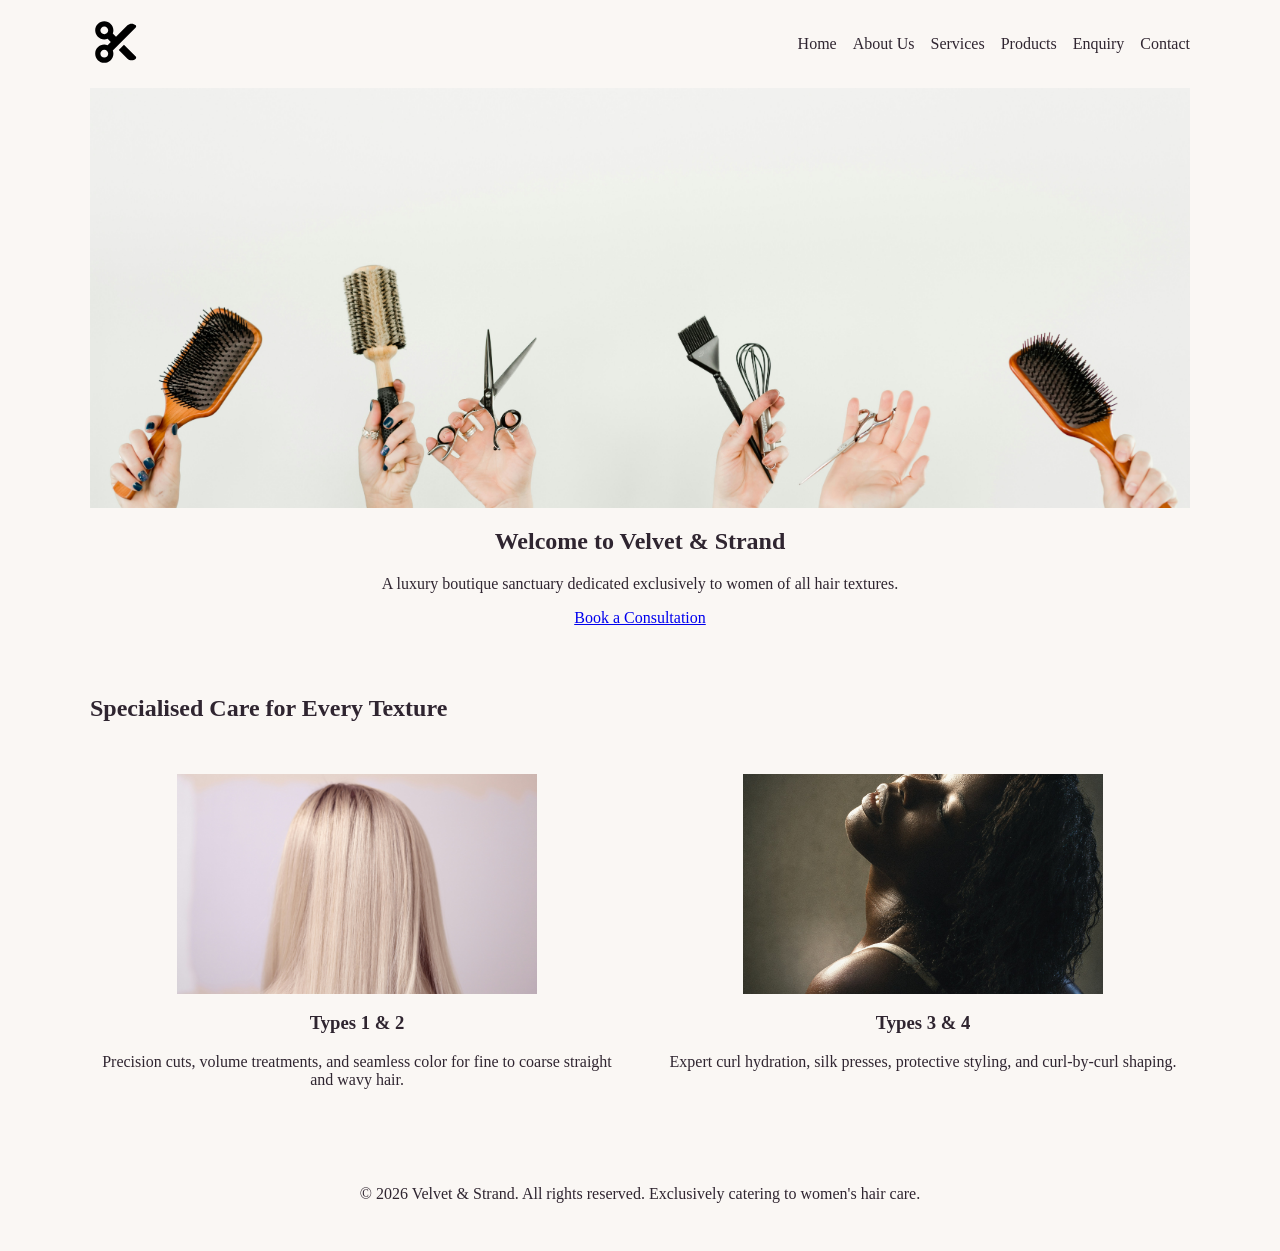
==== index.html @ 1a2d7aac "Initial commit" ====
<!DOCTYPE html>
<html lang="en">
<head>
    <meta charset="UTF-8">
    <meta name="viewport" content="width=device-width, initial-scale=1.0">
    <title>Velvet & Strand | Premier Women's Hair Salon</title>
    <link rel="stylesheet" href="css/style.css">
</head>
<body>
    <header>
        <div class="logo">
            <img src="_images/scissors-solid-full.svg" alt="Velvet & Strand Logo">
        </div>
        <nav>
            <ul>
                <li><a href="index.html">Home</a></li>
                <li><a href="about.html">About Us</a></li>
                <li><a href="services.html">Services</a></li>
                <li><a href="products.html">Products</a></li>
                <li><a href="enquiry.html">Enquiry</a></li>
                <li><a href="contact.html">Contact</a></li>
            </ul>
        </nav>
    </header>

    <main>
        <section class="hero">
            <img src="_images/hero-banner.jpg" alt="Salon Banner">
            <h1>Welcome to Velvet & Strand</h1>
            <p>A luxury boutique sanctuary dedicated exclusively to women of all hair textures.</p>
            <a href="enquiry.html" class="btn">Book a Consultation</a>
        </section>

        <section class="features">
            <h2>Specialised Care for Every Texture</h2>
            <article>
                <img src="_images/_gallery/type1-2.jpg" alt="Straight and Wavy Hair Care">
                <h3>Types 1 & 2</h3>
                <p>Precision cuts, volume treatments, and seamless color for fine to coarse straight and wavy hair.</p>
            </article>
            <article>
                <img src="_images/_gallery/type3-4.jpg" alt="Curly and Coily Hair Care">
                <h3>Types 3 & 4</h3>
                <p>Expert curl hydration, silk presses, protective styling, and curl-by-curl shaping.</p>
            </article>
        </section>
    </main>

    <footer>
        <p>&copy; 2026 Velvet & Strand. All rights reserved. Exclusively catering to women's hair care.</p>
    </footer>
</body>
</html>
---- css/style.css ----
* {
    box-sizing: border-box;
}

body {
    margin: 0;
    font-family: Georgia, "Times New Roman", serif;
    color: #2f2530;
    background: #faf7f4;
}

header,
main,
footer {
    width: min(1100px, 92%);
    margin: 0 auto;
}

header {
    display: flex;
    align-items: center;
    justify-content: space-between;
    padding: 1rem 0;
}

.logo img {
    width: 52px;
    height: 52px;
}

nav ul {
    display: flex;
    flex-wrap: wrap;
    gap: 1rem;
    margin: 0;
    padding: 0;
    list-style: none;
}

nav a {
    color: inherit;
    text-decoration: none;
}

.hero {
    text-align: center;
}

.hero > img {
    display: block;
    width: 100%;
    max-height: 420px;
    object-fit: cover;
}

.features {
    display: grid;
    grid-template-columns: repeat(2, minmax(0, 1fr));
    gap: 2rem;
    padding: 3rem 0;
}

.features h2 {
    grid-column: 1 / -1;
}

.features article {
    text-align: center;
}

.features article img {
    display: block;
    width: min(100%, 360px);
    height: 220px;
    margin: 0 auto 1rem;
    object-fit: cover;
}

.about-section > img {
    display: block;
    width: min(100%, 700px);
    height: 320px;
    margin: 0 auto 2rem;
    object-fit: cover;
}

.about-section article {
    display: inline-block;
    width: min(100%, 320px);
    margin: 1rem;
    text-align: center;
    vertical-align: top;
}

.about-section article img {
    display: block;
    width: 180px;
    height: 180px;
    margin: 0 auto 1rem;
    object-fit: cover;
}

.service-list article img {
    display: block;
    width: min(100%, 300px);
    height: 200px;
    margin: 0 auto 1rem;
    object-fit: cover;
}

.product-grid article img {
    display: block;
    width: min(100%, 220px);
    height: 220px;
    margin: 0 auto 1rem;
    object-fit: cover;
}

.locations article iframe {
    display: block;
    width: min(100%, 600px);
    height: 450px;
    margin: 1rem auto 0;
}

main > iframe {
    display: block;
    max-width: 100%;
    margin: 2rem auto;
}

footer {
    padding: 1rem 0 2rem;
    text-align: center;
}

@media (max-width: 600px) {
    header {
        align-items: flex-start;
        flex-direction: column;
        gap: 1rem;
    }

    .features {
        grid-template-columns: 1fr;
    }

    .locations article iframe {
        height: 320px;
    }
}
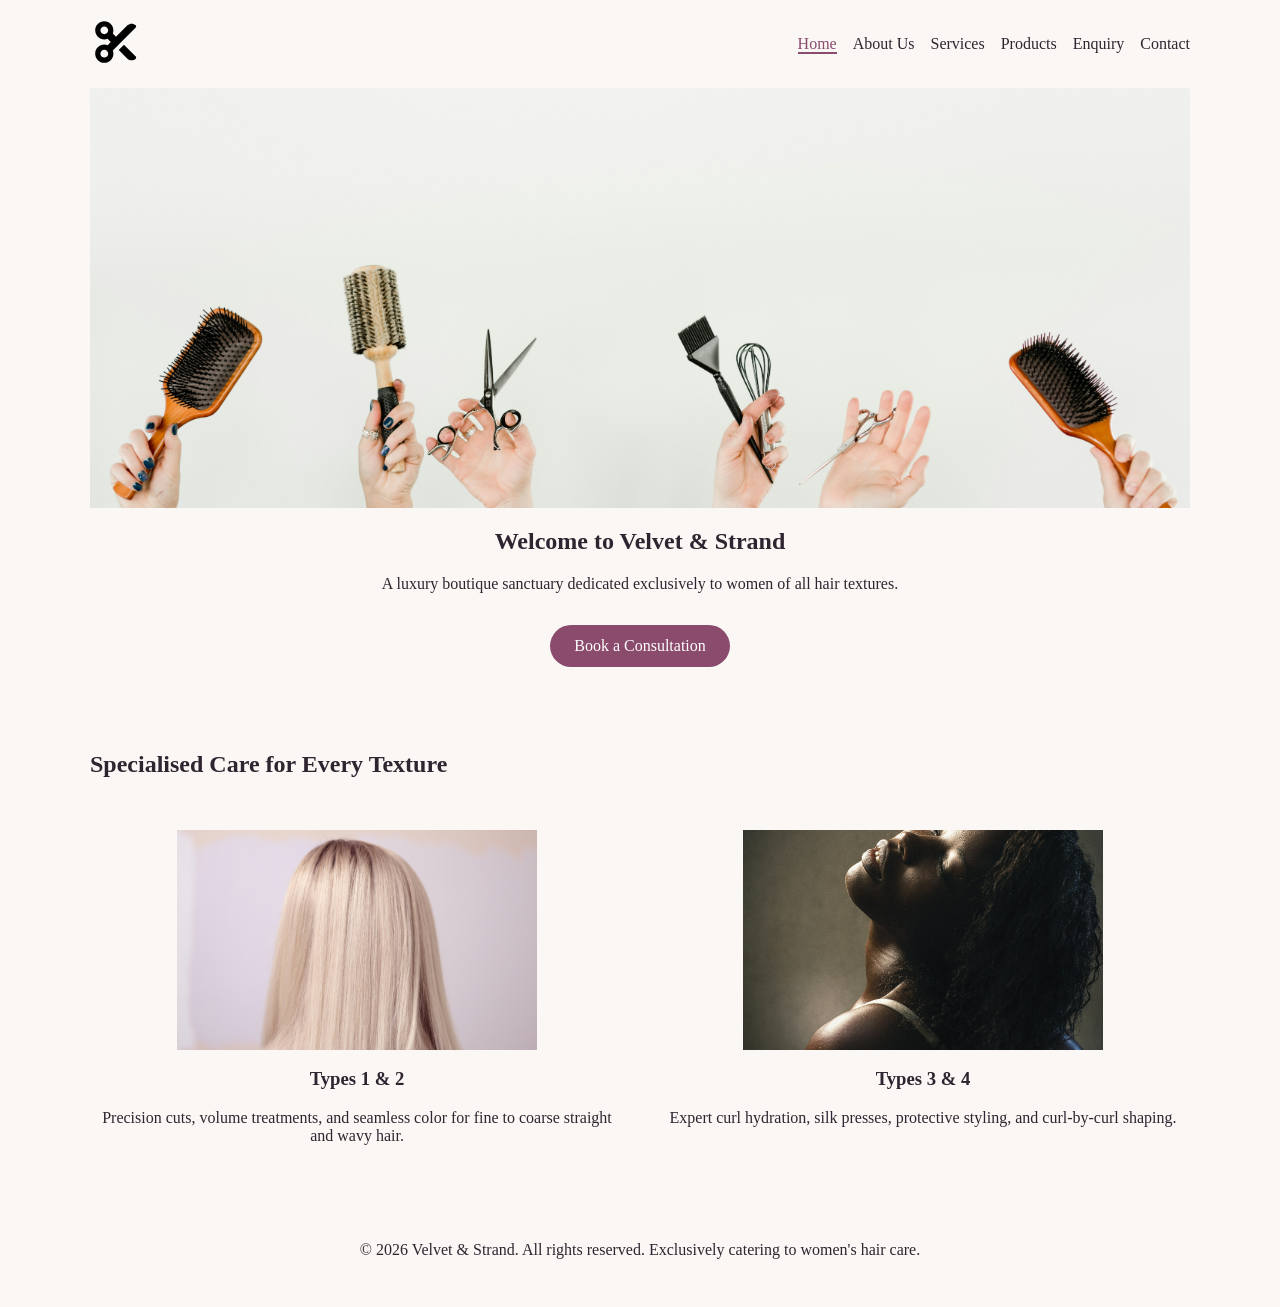
==== commit 2996cd6f: "Javascript And SEO Added" ====
--- a/index.html
+++ b/index.html
@@ -4,7 +4,9 @@
     <meta charset="UTF-8">
     <meta name="viewport" content="width=device-width, initial-scale=1.0">
     <title>Velvet & Strand | Premier Women's Hair Salon</title>
+    <meta name="description" content="Velvet &amp; Strand is a luxury boutique hair salon for women of all hair textures, offering expert care for straight, wavy, curly and coily hair.">
     <link rel="stylesheet" href="css/style.css">
+    <script src="_javascript/script.js" defer></script>
 </head>
 <body>
     <header>
--- a/css/style.css
+++ b/css/style.css
@@ -134,6 +134,171 @@
     text-align: center;
 }
 
+/* Animations and transitions */
+@keyframes page-in {
+    from { opacity: 0; transform: translateY(8px); }
+    to { opacity: 1; transform: none; }
+}
+
+body {
+    animation: page-in 0.6s ease-out;
+}
+
+header {
+    position: sticky;
+    top: 0;
+    z-index: 10;
+    background: #faf7f4;
+    transition: box-shadow 0.3s ease, padding 0.3s ease;
+}
+
+header.scrolled {
+    padding: 0.5rem 0;
+    box-shadow: 0 6px 12px -8px rgba(47, 37, 48, 0.35);
+}
+
+.logo img {
+    transition: transform 0.6s ease;
+}
+
+.logo img:hover {
+    transform: rotate(-25deg) scale(1.1);
+}
+
+nav a {
+    position: relative;
+    padding-bottom: 2px;
+    transition: color 0.3s ease;
+}
+
+nav a::after {
+    content: "";
+    position: absolute;
+    left: 0;
+    bottom: 0;
+    width: 100%;
+    height: 2px;
+    background: #8a4b6d;
+    transform: scaleX(0);
+    transform-origin: left;
+    transition: transform 0.3s ease;
+}
+
+nav a:hover,
+nav a:focus-visible,
+nav a[aria-current="page"] {
+    color: #8a4b6d;
+}
+
+nav a:hover::after,
+nav a:focus-visible::after,
+nav a[aria-current="page"]::after {
+    transform: scaleX(1);
+}
+
+.btn {
+    display: inline-block;
+    margin: 1rem 0;
+    padding: 0.75rem 1.5rem;
+    border-radius: 999px;
+    background: #8a4b6d;
+    color: #fff;
+    text-decoration: none;
+    transition: transform 0.25s ease, box-shadow 0.25s ease, background 0.25s ease;
+}
+
+.btn:hover,
+.btn:focus-visible {
+    background: #6f3a57;
+    transform: translateY(-3px);
+    box-shadow: 0 8px 16px -6px rgba(111, 58, 87, 0.6);
+}
+
+.btn:active {
+    transform: translateY(0);
+}
+
+.features article,
+.about-section article,
+.service-list article,
+.product-grid article {
+    transition: transform 0.3s ease, box-shadow 0.3s ease;
+}
+
+.features article:hover,
+.about-section article:hover,
+.service-list article:hover,
+.product-grid article:hover {
+    transform: translateY(-6px);
+}
+
+.features article img,
+.about-section article img,
+.service-list article img,
+.product-grid article img {
+    transition: transform 0.5s ease, box-shadow 0.5s ease;
+}
+
+.features article:hover img,
+.about-section article:hover img,
+.service-list article:hover img,
+.product-grid article:hover img {
+    transform: scale(1.04);
+    box-shadow: 0 12px 24px -12px rgba(47, 37, 48, 0.5);
+}
+
+.hero > img {
+    animation: hero-zoom 1.4s ease-out;
+}
+
+@keyframes hero-zoom {
+    from { transform: scale(1.06); opacity: 0.6; }
+    to { transform: none; opacity: 1; }
+}
+
+.hero {
+    overflow: hidden;
+}
+
+.js .reveal {
+    opacity: 0;
+    transform: translateY(24px);
+    transition: opacity 0.7s ease, transform 0.7s ease;
+}
+
+.js .reveal.visible {
+    opacity: 1;
+    transform: none;
+}
+
+input,
+select,
+textarea {
+    transition: border-color 0.25s ease, box-shadow 0.25s ease;
+}
+
+input:focus,
+select:focus,
+textarea:focus {
+    outline: none;
+    border-color: #8a4b6d;
+    box-shadow: 0 0 0 3px rgba(138, 75, 109, 0.25);
+}
+
+@media (prefers-reduced-motion: reduce) {
+    *,
+    *::before,
+    *::after {
+        animation: none !important;
+        transition: none !important;
+    }
+
+    .js .reveal {
+        opacity: 1;
+        transform: none;
+    }
+}
+
 @media (max-width: 600px) {
     header {
         align-items: flex-start;
